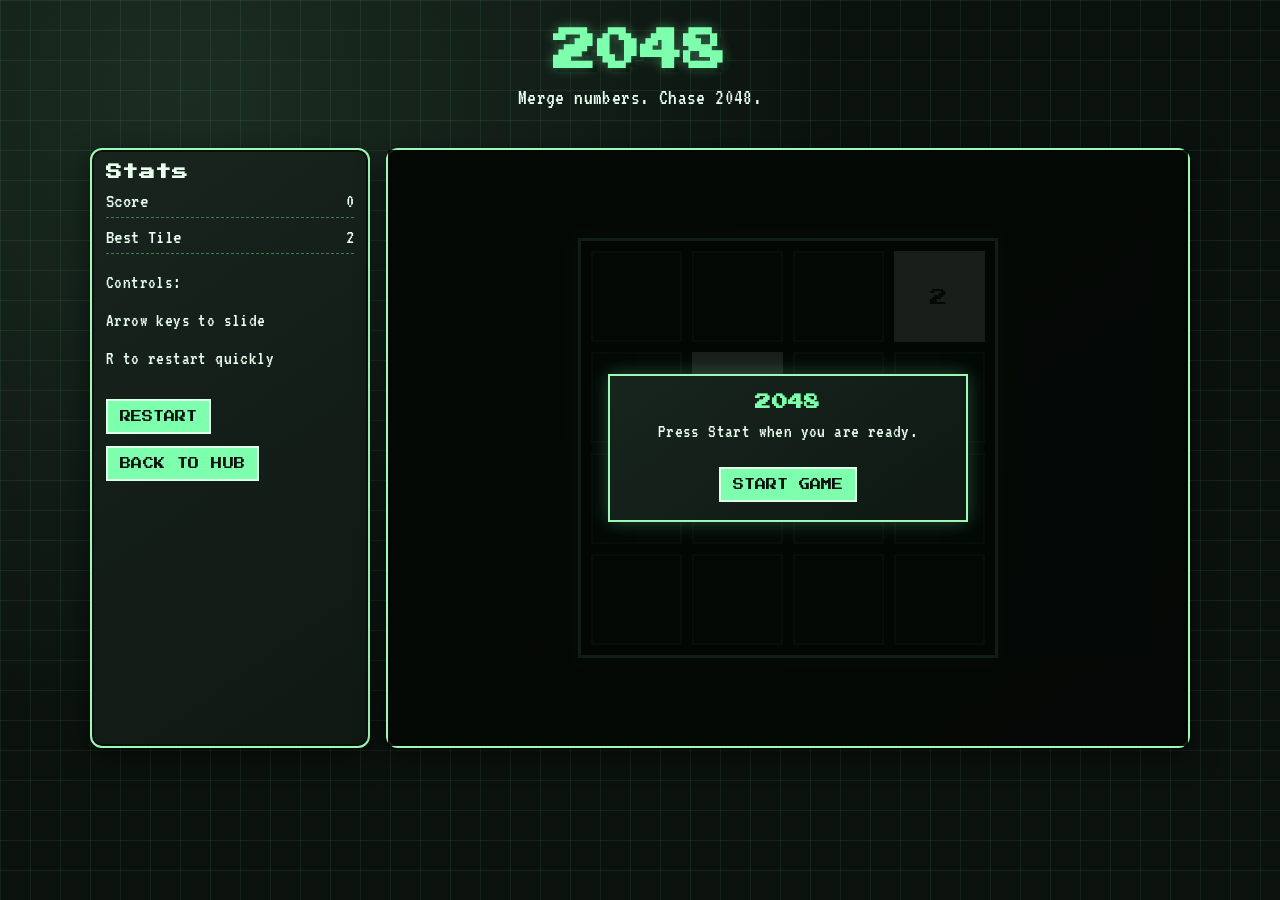
==== 2048.html @ f423585c "Add files via upload" ====
﻿<!doctype html>
<html lang="en">
<head>
  <meta charset="UTF-8">
  <meta name="viewport" content="width=device-width, initial-scale=1.0">
  <title>Pixel Party | 2048</title>
  <link rel="preconnect" href="https://fonts.googleapis.com">
  <link rel="preconnect" href="https://fonts.gstatic.com" crossorigin>
  <link href="https://fonts.googleapis.com/css2?family=Press+Start+2P&family=VT323&display=swap" rel="stylesheet">
  <link rel="stylesheet" href="styles.css">
</head>
<body class="game2048-page">
  <div class="bg-grid"></div>
  <div class="bg-noise"></div>
  <header class="top-banner">
    <h1 class="logo">2048</h1>
    <p class="tagline">Merge numbers. Chase 2048.</p>
  </header>

  <main class="game-layout">
    <aside class="sidebar panel">
      <h2>Stats</h2>
      <div class="stat"><span>Score</span><span id="score2048">0</span></div>
      <div class="stat"><span>Best Tile</span><span id="bestTile">0</span></div>
      <div class="controls">
        <p>Controls:</p>
        <p>Arrow keys to slide</p>
        <p>R to restart quickly</p>
      </div>
      <button class="reset-btn" id="restart2048">RESTART</button><br>
      <a class="back-link" href="index.html">BACK TO HUB</a>
    </aside>

    <section class="game-panel panel" style="position:relative;">
      <div class="board-2048" id="board2048"></div>
      <div class="overlay" id="overlay2048">NO MOVES LEFT</div>
      <div class="start-overlay" id="startOverlay2048">
        <div class="start-card">
          <h3>2048</h3>
          <p>Press Start when you are ready.</p>
          <button class="reset-btn" id="start2048">START GAME</button>
        </div>
      </div>
    </section>
  </main>

  <script src="game2048.js"></script>
</body>
</html>
---- styles.css ----
﻿:root {
  --bg: #0b120e;
  --bg-panel: #141f19;
  --line: #9df9b8;
  --line-soft: #4e9e67;
  --text: #e8ffef;
  --accent: #7dffae;
  --accent-hot: #c6ffd9;
  --danger: #ff6e86;
  --shadow: #000000;
}

* {
  box-sizing: border-box;
}

body {
  margin: 0;
  min-height: 100vh;
  color: var(--text);
  background: radial-gradient(circle at 15% 10%, #1b2d22 0, #0b120e 48%),
    radial-gradient(circle at 85% 85%, #0f1b14 0, #050806 55%);
  font-family: "VT323", monospace;
  letter-spacing: 0.4px;
  overflow-x: hidden;
}

.bg-grid,
.bg-noise {
  position: fixed;
  inset: 0;
  pointer-events: none;
  z-index: -2;
}

.bg-grid {
  background-image:
    linear-gradient(to right, rgba(157, 249, 184, 0.08) 1px, transparent 1px),
    linear-gradient(to bottom, rgba(157, 249, 184, 0.08) 1px, transparent 1px);
  background-size: 30px 30px;
  animation: drift 18s linear infinite;
}

.bg-noise {
  z-index: -1;
  opacity: 0.08;
  background-image: repeating-radial-gradient(circle at 0 0, #ffffff 0 1px, transparent 1px 4px);
  background-size: 4px 4px;
  animation: flicker 0.25s steps(2) infinite;
}

.top-banner {
  text-align: center;
  padding: 30px 16px 10px;
}

.logo {
  margin: 0;
  font-family: "Press Start 2P", monospace;
  font-size: clamp(1.5rem, 4vw, 2.7rem);
  color: var(--accent);
  text-shadow: 0 0 12px #7dffae66, 4px 4px 0 #07100b;
  animation: logo-pop 1.5s ease-in-out infinite alternate;
}

.tagline {
  margin-top: 14px;
  font-size: clamp(1.1rem, 2.5vw, 1.35rem);
}

.hub {
  width: min(1100px, 96vw);
  margin: 10px auto 30px;
}

.panel {
  background: linear-gradient(145deg, #18241d, #101813);
  border: 2px solid var(--line);
  border-radius: 12px;
  box-shadow: 0 0 0 2px #07110b inset, 0 8px 28px #00000088;
}

.intro-card {
  padding: 16px;
  text-align: center;
  margin-bottom: 18px;
}

.intro-card h2 {
  margin: 0;
  font-family: "Press Start 2P", monospace;
  font-size: 1.2rem;
}

.intro-card p {
  margin: 14px 0 4px;
  font-size: 1.35rem;
}

.game-grid {
  display: grid;
  grid-template-columns: repeat(3, minmax(220px, 1fr));
  gap: 16px;
}

.game-tile {
  min-height: 220px;
  padding: 18px;
  text-decoration: none;
  color: var(--text);
  border: 2px solid var(--line);
  border-radius: 14px;
  position: relative;
  overflow: hidden;
  background: #101712;
  box-shadow: 0 6px 24px #0000008c;
  transition: transform 120ms ease, box-shadow 120ms ease;
}

.game-tile::before {
  content: "";
  position: absolute;
  inset: 0;
  background: repeating-linear-gradient(
    0deg,
    transparent 0 12px,
    rgba(157, 249, 184, 0.07) 12px 14px
  );
  animation: scan 1.1s linear infinite;
}

.game-tile:hover {
  transform: translateY(-6px) scale(1.02);
  box-shadow: 0 12px 30px #7dffae44;
}

.tile-title {
  position: relative;
  z-index: 1;
  display: block;
  font-family: "Press Start 2P", monospace;
  font-size: 1.25rem;
  margin-bottom: 18px;
}

.tile-desc {
  position: relative;
  z-index: 1;
  font-size: 1.4rem;
}

.tetris { background: linear-gradient(160deg, #2d1733, #1a1020); }
.snake { background: linear-gradient(160deg, #103019, #0f1a12); }
.game2048 { background: linear-gradient(160deg, #2d270f, #171407); }

.footer-note {
  text-align: center;
  padding: 6px 10px 24px;
  font-size: 1.2rem;
}

.game-layout {
  width: min(1100px, 96vw);
  margin: 8px auto 26px;
  display: grid;
  grid-template-columns: 280px 1fr;
  gap: 16px;
}

.sidebar {
  padding: 14px;
}

.sidebar h2 {
  margin: 0 0 10px;
  font-family: "Press Start 2P", monospace;
  font-size: 1rem;
}

.stat {
  font-size: 1.3rem;
  display: flex;
  justify-content: space-between;
  border-bottom: 1px dashed #7dffae66;
  margin-bottom: 8px;
  padding-bottom: 6px;
}

.controls {
  font-size: 1.2rem;
}

.back-link,
.reset-btn {
  display: inline-block;
  margin-top: 12px;
  font-family: "Press Start 2P", monospace;
  font-size: 0.7rem;
  color: #08130d;
  background: var(--accent);
  border: 2px solid #dfffea;
  padding: 10px 12px;
  text-decoration: none;
  cursor: pointer;
}

.reset-btn:hover,
.back-link:hover {
  filter: brightness(1.1);
}

.game-panel {
  padding: 12px;
  min-height: 600px;
  display: flex;
  justify-content: center;
  align-items: center;
}

#tetrisCanvas,
#snakeCanvas {
  border: 3px solid var(--line);
  background: #09110c;
  box-shadow: 0 0 18px #7dffae44;
}

.board-2048 {
  width: min(420px, 92vw);
  aspect-ratio: 1 / 1;
  padding: 10px;
  border: 3px solid var(--line);
  background: #0d160f;
  position: relative;
  box-shadow: 0 0 18px #7dffae44;
}

.board-bg {
  position: absolute;
  inset: 10px;
  display: grid;
  grid-template-columns: repeat(4, 1fr);
  gap: 10px;
}

.cell {
  border: 2px solid #2f5f3f;
  background: #132017;
}

.tile-layer {
  position: absolute;
  inset: 10px;
}

.tile2048 {
  position: absolute;
  left: 0;
  top: 0;
  display: flex;
  align-items: center;
  justify-content: center;
  font-family: "Press Start 2P", monospace;
  font-size: clamp(0.7rem, 2.1vw, 1.1rem);
  border: 2px solid #d8ffe6;
  text-shadow: 0 1px 0 #e8ffef80;
  transition: transform 140ms linear;
  will-change: transform;
  backface-visibility: hidden;
}

.tile2048.spawn {
  animation: pop-in 130ms ease;
}

.game2048-page .bg-noise {
  display: none;
}

.game2048-page .bg-grid {
  animation-duration: 42s;
}

.overlay {
  position: absolute;
  inset: 0;
  display: none;
  align-items: center;
  justify-content: center;
  background: #030604d0;
  font-family: "Press Start 2P", monospace;
  font-size: 1.2rem;
}

.overlay.show {
  display: flex;
}

.start-overlay {
  position: absolute;
  inset: 0;
  display: flex;
  align-items: center;
  justify-content: center;
  background: #030604e6;
  z-index: 5;
}

.start-overlay.hidden {
  display: none;
}

.start-card {
  width: min(360px, 92%);
  text-align: center;
  padding: 18px;
  border: 2px solid var(--line);
  background: linear-gradient(145deg, #17251d, #0f1813);
  box-shadow: 0 0 18px #7dffae44;
}

.start-card h3 {
  margin: 0 0 12px;
  font-family: "Press Start 2P", monospace;
  font-size: 1rem;
  color: var(--accent);
}

.start-card p {
  margin: 0 0 14px;
  font-size: 1.2rem;
}

@keyframes drift {
  from { transform: translateY(0); }
  to { transform: translateY(30px); }
}

@keyframes flicker {
  0% { opacity: 0.08; }
  100% { opacity: 0.12; }
}

@keyframes scan {
  0% { transform: translateY(-100%); }
  100% { transform: translateY(100%); }
}

@keyframes logo-pop {
  from { transform: translateY(0); }
  to { transform: translateY(-4px); }
}

@keyframes pop-in {
  from { transform: scale(0.85); }
  to { transform: scale(1); }
}

@keyframes pulse-border {
  0%, 100% { box-shadow: 0 0 0 2px #07110b inset, 0 8px 28px #00000088; }
  50% { box-shadow: 0 0 0 2px #07110b inset, 0 0 24px #7dffae66; }
}

.pulse-border {
  animation: pulse-border 2.3s infinite;
}

@media (max-width: 880px) {
  .game-grid {
    grid-template-columns: 1fr;
  }

  .game-layout {
    grid-template-columns: 1fr;
  }

  .game-panel {
    min-height: auto;
    padding-bottom: 20px;
  }
}
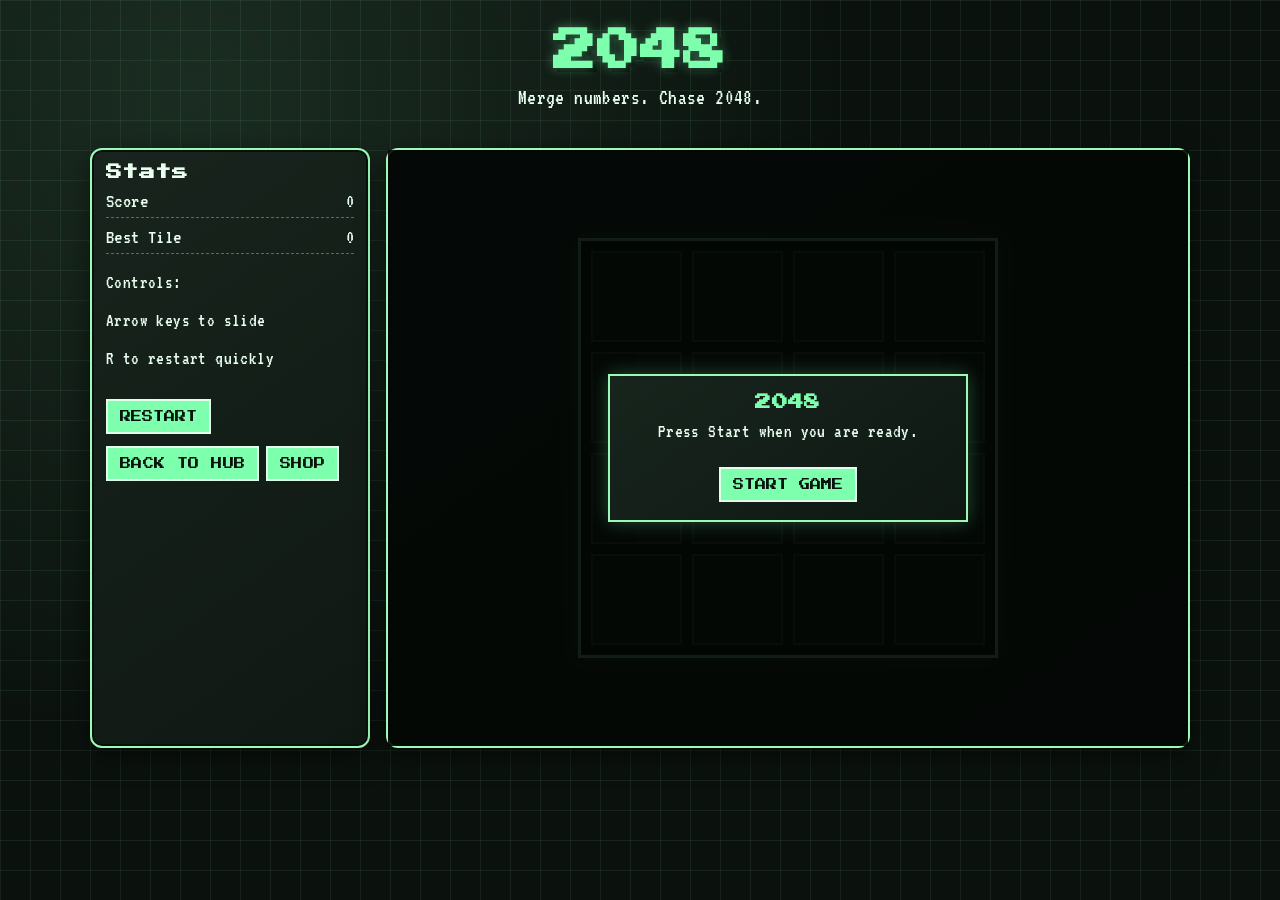
==== commit 27540919: "Fix game behavior and add persistent style shop" ====
--- a/2048.html
+++ b/2048.html
@@ -8,6 +8,7 @@
   <link rel="preconnect" href="https://fonts.gstatic.com" crossorigin>
   <link href="https://fonts.googleapis.com/css2?family=Press+Start+2P&family=VT323&display=swap" rel="stylesheet">
   <link rel="stylesheet" href="styles.css">
+  <script src="progression.js"></script>
 </head>
 <body class="game2048-page">
   <div class="bg-grid"></div>
@@ -29,6 +30,7 @@
       </div>
       <button class="reset-btn" id="restart2048">RESTART</button><br>
       <a class="back-link" href="index.html">BACK TO HUB</a>
+      <a class="back-link" href="shop.html">SHOP</a>
     </aside>
 
     <section class="game-panel panel" style="position:relative;">
--- a/styles.css
+++ b/styles.css
@@ -8,6 +8,28 @@
   --accent-hot: #c6ffd9;
   --danger: #ff6e86;
   --shadow: #000000;
+  --body-glow: #1b2d22;
+  --body-deep: #050806;
+  --panel-a: #18241d;
+  --panel-b: #101813;
+}
+
+:root[data-theme="sunset"] {
+  --bg: #190c17; --bg-panel: #2b1422; --line: #ff9b76; --line-soft: #b85a72;
+  --text: #fff0e8; --accent: #ff7b9c; --accent-hot: #ffd08a; --body-glow: #4b1c32;
+  --body-deep: #100710; --panel-a: #371a2b; --panel-b: #21101c;
+}
+
+:root[data-theme="ice"] {
+  --bg: #071523; --bg-panel: #10283a; --line: #8cecff; --line-soft: #3e91b5;
+  --text: #e9fbff; --accent: #67dfff; --accent-hot: #d7f9ff; --body-glow: #123b58;
+  --body-deep: #030b14; --panel-a: #15354a; --panel-b: #0b2030;
+}
+
+:root[data-theme="galaxy"] {
+  --bg: #10091e; --bg-panel: #21143a; --line: #d39aff; --line-soft: #764bb0;
+  --text: #f8eeff; --accent: #bd7cff; --accent-hot: #f0c8ff; --body-glow: #32185c;
+  --body-deep: #080410; --panel-a: #2c1949; --panel-b: #190e2b;
 }
 
 * {
@@ -18,8 +40,8 @@
   margin: 0;
   min-height: 100vh;
   color: var(--text);
-  background: radial-gradient(circle at 15% 10%, #1b2d22 0, #0b120e 48%),
-    radial-gradient(circle at 85% 85%, #0f1b14 0, #050806 55%);
+  background: radial-gradient(circle at 15% 10%, var(--body-glow) 0, var(--bg) 48%),
+    radial-gradient(circle at 85% 85%, var(--bg-panel) 0, var(--body-deep) 55%);
   font-family: "VT323", monospace;
   letter-spacing: 0.4px;
   overflow-x: hidden;
@@ -74,7 +96,7 @@
 }
 
 .panel {
-  background: linear-gradient(145deg, #18241d, #101813);
+  background: linear-gradient(145deg, var(--panel-a), var(--panel-b));
   border: 2px solid var(--line);
   border-radius: 12px;
   box-shadow: 0 0 0 2px #07110b inset, 0 8px 28px #00000088;
@@ -159,6 +181,22 @@
   font-size: 1.2rem;
 }
 
+.hub-shop-link { text-align: center; margin-top: 18px; }
+.shop-page { width: min(1000px, 94vw); margin: 10px auto 36px; text-align: center; }
+.shop-balance { display: flex; justify-content: center; align-items: center; gap: 22px; padding: 18px; font-family: "Press Start 2P", monospace; }
+.shop-balance strong { color: var(--accent); font-size: 1.4rem; }
+.shop-message { min-height: 28px; font-size: 1.25rem; color: var(--accent-hot); }
+.shop-grid { display: grid; grid-template-columns: repeat(2, 1fr); gap: 16px; text-align: left; }
+.shop-item { min-height: 210px; padding: 18px; border: 3px solid var(--preview); border-radius: 12px; background: var(--preview-bg); }
+.shop-item h3 { margin: 0; color: var(--preview); font-family: "Press Start 2P", monospace; font-size: 1rem; }
+.shop-item p { font-size: 1.25rem; }
+.shop-price { color: var(--preview); }
+.shop-item button:disabled { cursor: default; opacity: 0.65; }
+.theme-classic { --preview: #7dffae; --preview-bg: #101813; }
+.theme-sunset { --preview: #ff7b9c; --preview-bg: #2b1422; }
+.theme-ice { --preview: #67dfff; --preview-bg: #10283a; }
+.theme-galaxy { --preview: #bd7cff; --preview-bg: #21143a; }
+
 .game-layout {
   width: min(1100px, 96vw);
   margin: 8px auto 26px;
@@ -365,6 +403,8 @@
 }
 
 @media (max-width: 880px) {
+  .shop-grid { grid-template-columns: 1fr; }
+
   .game-grid {
     grid-template-columns: 1fr;
   }
